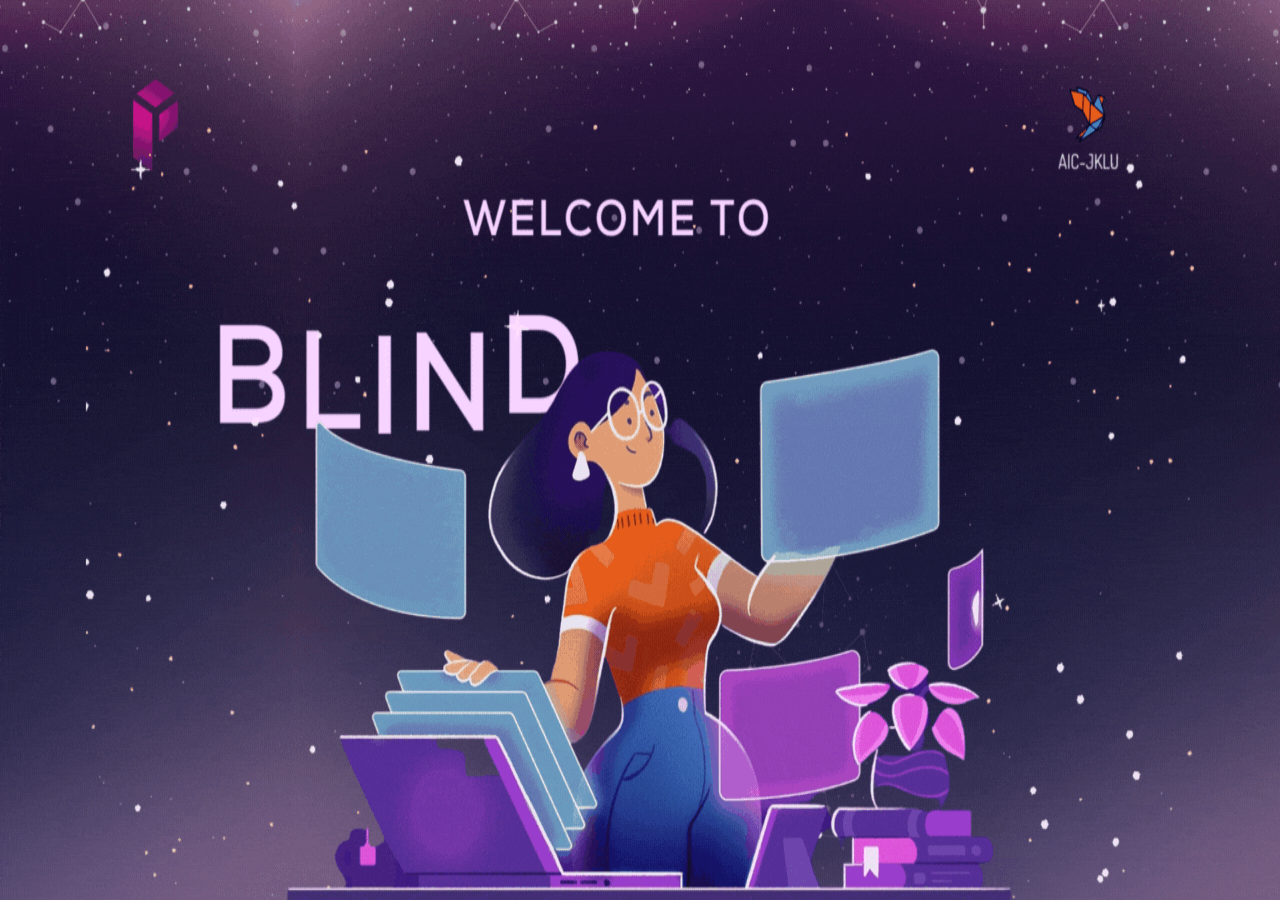
==== index.html @ 78c0e53c "Add files via upload" ====
<link rel="shortcut icon" href="logo.jpg" type="image/jpg">
<body  onkeydown="redirect()"></body>
<img src="blind.gif" style="height: 100vh; width: 100vw; cursor: pointer;" onclick="redirect()">
<style>
    body {
        margin: 0;
    }
</style>

<script>
    function redirect() {
        window.location.href = "index.html";
    }

</script>
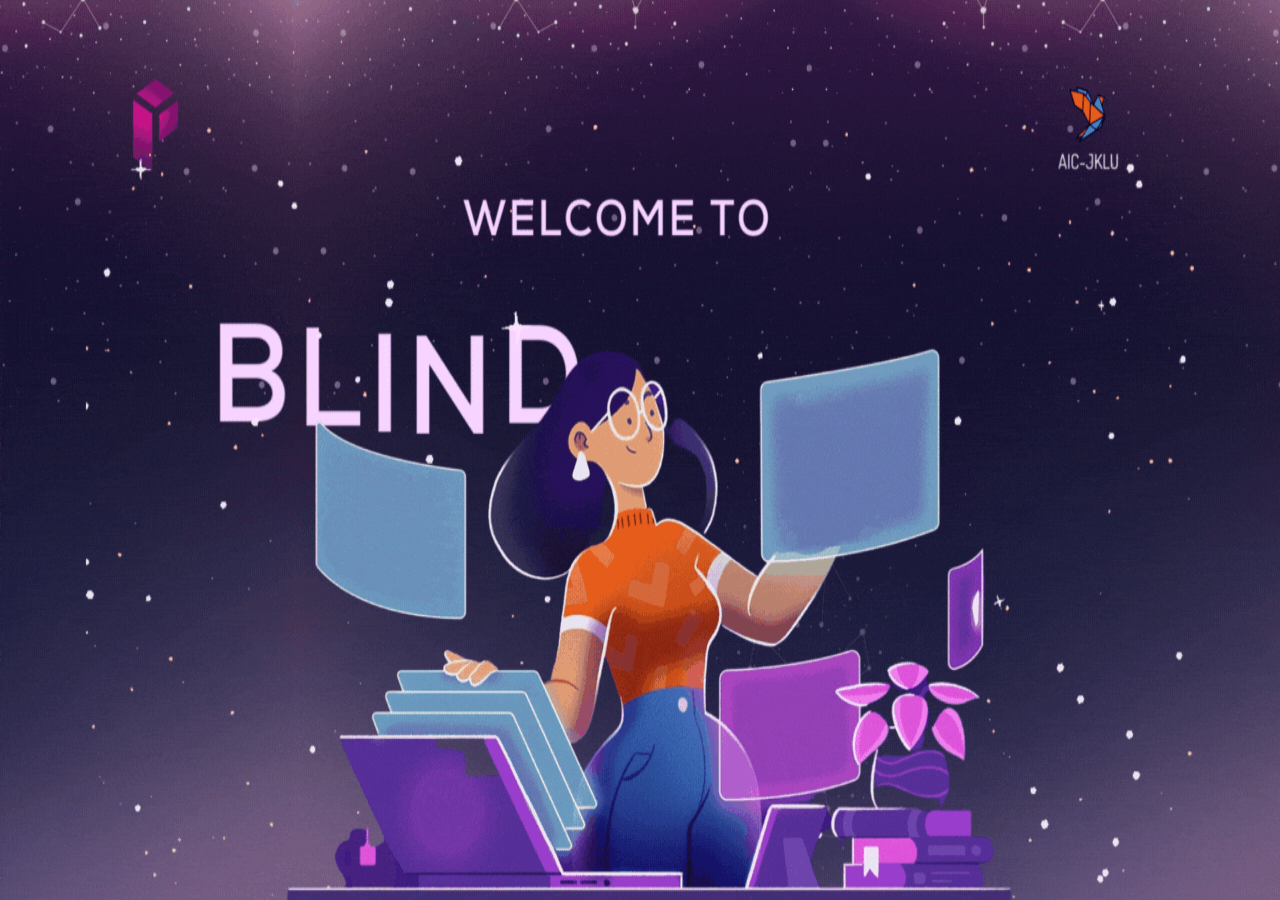
==== commit ed76c8d6: "Update index.html" ====
--- a/index.html
+++ b/index.html
@@ -9,7 +9,7 @@
 
 <script>
     function redirect() {
-        window.location.href = "index.html";
+        window.location.href = "ide.html";
     }
 
-</script>+</script>
